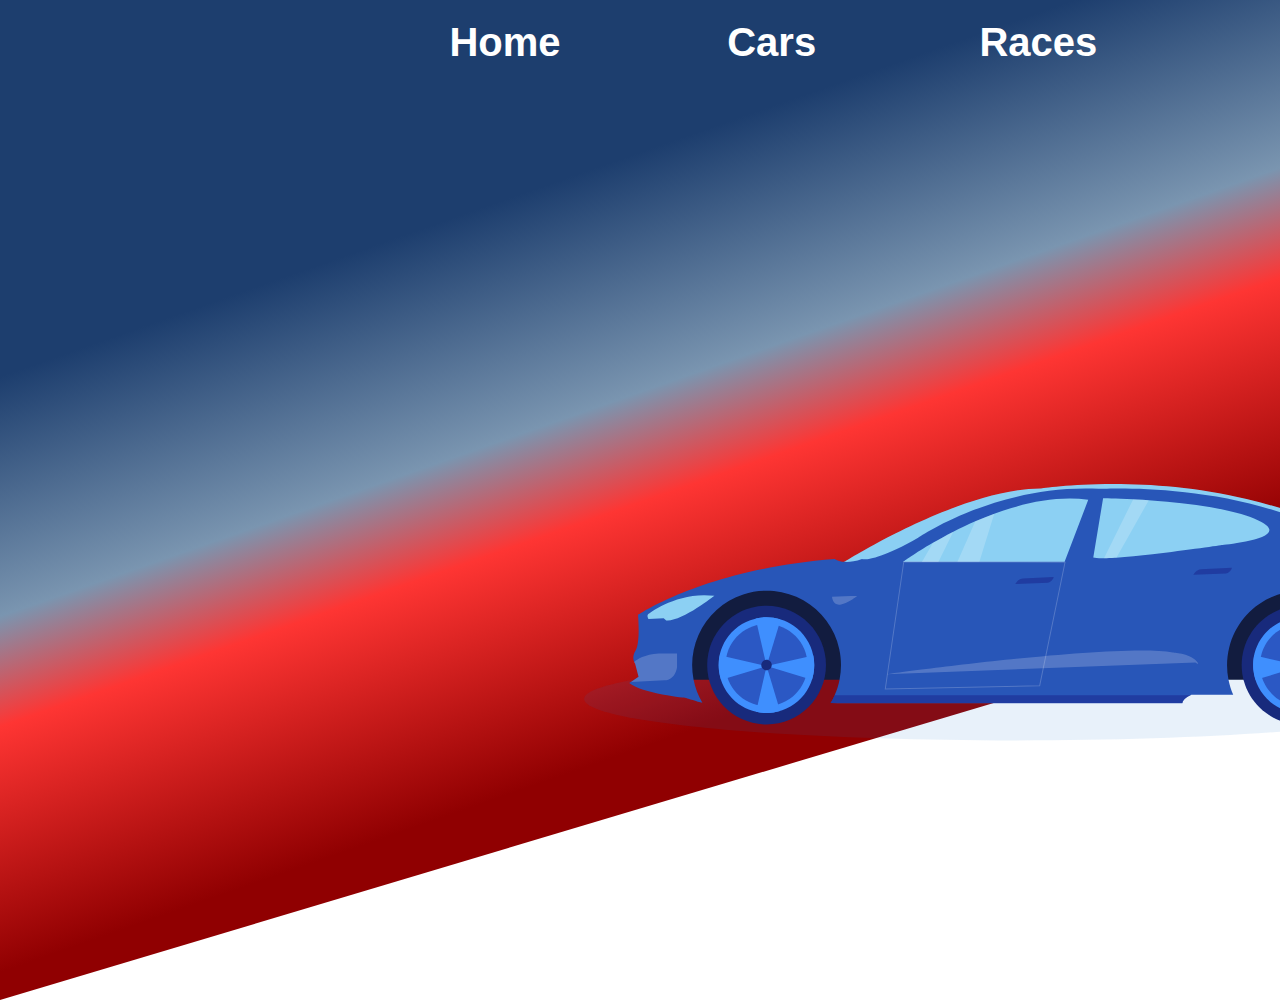
==== Week10/index.html @ 38e330b8 "week 10" ====
<!DOCTYPE html>
<html lang="en">
  <head>
    <meta charset="UTF-8" />
    <meta http-equiv="X-UA-Compatible" content="IE=edge" />
    <meta name="viewport" content="width=device-width, initial-scale=1.0" />
    <title>Vroom Vroom</title>
    <link rel="stylesheet" href="./styles.css" />
  </head>
  <body>
    <header>
      <nav>
        <ul>
          <li>Home</li>
          <li>Cars</li>
          <li>Races</li>
        </ul>
      </nav>
      <div>
        <h1>Vroom Vroom Automobiles</h1>
      </div>
      <svg
        class="car"
        viewBox="0 0 991 728"
        fill="none"
        xmlns="http://www.w3.org/2000/svg"
      >
        <g id="undraw_by_my_car_ttge 1">
            <path
              id="Vector_2"
              opacity="0.1"
              d="M488.21 625.79C724.406 625.79 915.88 607.398 915.88 584.71C915.88 562.022 724.406 543.63 488.21 543.63C252.014 543.63 60.54 562.022 60.54 584.71C60.54 607.398 252.014 625.79 488.21 625.79Z"
              fill="#1976D2"
            ></path>
            <path
              id="Vector_3"
              d="M315.03 450.95C315.03 450.95 432.28 376.04 513.34 376.04C513.34 376.04 610.93 360.84 717.08 386.53C823.23 412.22 862.44 445.53 891.87 435.75L768.23 439.37L315.03 450.95Z"
              fill="#8CD0F3"
            ></path>
            <path
              id="Vector_4"
              opacity="0.1"
              d="M315.03 450.95C315.03 450.95 432.28 376.04 513.34 376.04C513.34 376.04 610.93 360.84 717.08 386.53C823.23 412.22 862.44 445.53 891.87 435.75L768.23 439.37L315.03 450.95Z"
              fill="#8CD0F3"
            ></path>
            <path
              id="Vector_5"
              d="M867.68 565.6H152.6L172.26 486.83L293.86 454.5L867.68 469.58V565.6Z"
              fill="#121C3F"
            ></path>
            <path
              id="Vector_6"
              d="M905.32 516.38V541.52C905.32 541.52 884.09 556.92 882.16 568.98C882.16 568.98 851.76 576.7 843.08 576.7C842.29 576.7 841.43 576.7 840.53 576.79C841.886 573.151 842.946 569.409 843.7 565.6C845.829 554.911 845.561 543.882 842.915 533.309C840.269 522.736 835.31 512.881 828.397 504.455C821.484 496.029 812.788 489.241 802.935 484.58C793.083 479.92 782.319 477.502 771.42 477.502C760.521 477.502 749.757 479.92 739.905 484.58C730.052 489.241 721.356 496.029 714.443 504.455C707.53 512.881 702.571 522.736 699.925 533.309C697.279 543.882 697.011 554.911 699.14 565.6C700.163 570.753 701.736 575.782 703.83 580.6H662.61C662.61 580.6 662.23 580.73 661.61 581C659.4 582 654.19 584.64 653.44 588.79H311.83L304.83 588.73C306.318 586.233 307.654 583.648 308.83 580.99C311.025 576.066 312.655 570.91 313.69 565.62C315.723 555.517 315.617 545.101 313.378 535.042C311.139 524.983 306.817 515.504 300.691 507.218C294.565 498.931 286.77 492.02 277.809 486.931C268.849 481.841 258.921 478.685 248.666 477.667C238.411 476.649 228.057 477.792 218.271 481.02C208.484 484.249 199.483 489.493 191.847 496.413C184.211 503.333 178.11 511.777 173.937 521.2C169.765 530.622 167.613 540.815 167.62 551.12C167.62 555.978 168.095 560.825 169.04 565.59C170.652 573.659 173.606 581.399 177.78 588.49C172.9 587.3 162.25 583.92 162.25 583.92C162.25 583.92 116.9 579.1 105.32 568.92L107.07 567.71L114.49 562.64L111.11 549.64C110.702 549.092 110.366 548.494 110.11 547.86C109.21 545.69 108.42 541.66 111.6 536.6C116.42 528.88 114.01 501.38 114.01 501.38C114.01 501.38 179.63 456.03 308.94 445.89C308.94 445.89 312.03 448.29 318.41 448.79C322.73 449.14 328.56 448.61 335.97 445.89C335.97 445.89 346.58 450.71 391.97 424.66C391.97 424.66 469.18 371.58 570.51 376.42C570.51 376.42 674.73 370.14 763.51 404.42C801.77 419.18 830.88 427.05 851.63 431.21C870.79 435.06 882.82 435.77 888.33 435.83H888.45C890.25 435.83 891.32 435.83 891.7 435.83H891.86C891.86 435.83 891.86 447.32 892.47 460.89V460.96C892.69 465.68 892.99 470.65 893.41 475.48V475.78C894.57 489.23 896.57 501.45 900.04 503.87L905.32 516.38Z"
              fill="#2856B8"
            ></path>
            <path
              id="Vector_7"
              opacity="0.2"
              d="M152.66 539.52V552.91C152.66 552.91 151.66 565.7 140.11 566.18L107.11 567.81L114.52 562.74L111.14 549.74C110.73 549.197 110.394 548.601 110.14 547.97C113.14 545.21 120.21 540.55 134.59 539.55L152.66 539.52Z"
              fill="white"
            ></path>
            <path
              id="Vector_8"
              opacity="0.2"
              d="M306.22 483.4L331.55 482.4C331.55 482.4 321.3 490.48 314.06 491.21C306.82 491.94 306.22 483.4 306.22 483.4Z"
              fill="white"
            ></path>
            <path
              id="Vector_9"
              opacity="0.2"
              d="M359.54 560.24C359.54 560.24 588.61 528.39 643.98 538.52C643.98 538.52 660.26 539.61 666.42 546.12C672.58 552.63 666.42 548.41 666.42 548.41L359.54 560.24Z"
              fill="white"
            ></path>
            <path
              id="Vector_10"
              opacity="0.5"
              d="M487.77 470.85C487.77 470.85 490.67 465.42 495.37 465.3L525.89 463.73C525.89 463.73 525.41 467.95 519.98 469.52L487.77 470.85Z"
              fill="#18218A"
            ></path>
            <path
              id="Vector_11"
              opacity="0.5"
              d="M664.37 461.68C664.37 461.68 667.27 456.25 671.97 456.13L702.49 454.52C702.49 454.52 702.01 458.74 696.58 460.31L664.37 461.68Z"
              fill="#18218A"
            ></path>
            <path
              id="Vector_12"
              d="M560.16 387.28L536.74 448.7L452.3 448.79H430.56H411.65H395.3H376.78C376.78 448.79 388.06 440.51 406.23 429.96C412.23 426.46 419.04 422.72 426.43 418.96C433.23 415.48 440.55 411.96 448.24 408.62C454.24 405.98 460.56 403.44 467.02 401.07C496.31 390.36 529.23 383.17 560.16 387.28Z"
              fill="#8CD0F3"
            ></path>
            <path
              id="Vector_13"
              d="M692.84 432.13C692.84 432.13 657.56 437.36 623.89 441.23C611.02 442.71 598.39 443.99 588.05 444.7L586.61 444.8C582.61 445.06 578.9 445.23 575.75 445.29C570.75 445.38 567.01 445.16 565.14 444.56L574.87 385.81C574.87 385.81 586.87 385.94 604.62 386.81L608.5 387.02C612.19 387.23 616.08 387.47 620.14 387.75C625.94 388.15 632.05 388.63 638.35 389.21C668.77 392 703.23 397.01 725.05 406.03C771.48 425.25 692.84 432.13 692.84 432.13Z"
              fill="#8CD0F3"
            ></path>
            <g id="lights">
              <path
                id="Vector_14"
                d="M124.44 500.28C124.44 500.28 153.51 477.6 189.7 482.43C189.7 482.43 156.77 508.49 141.93 506.8L139.4 504.63L124.4 505.47C124.4 505.47 122.16 501.97 124.44 500.28Z"
                fill="#8CD0F3"
              ></path>
              <path
                id="Vector_15"
                d="M855.44 461.68V477.36C855.44 477.36 830.11 477.72 835.54 472.66C839.054 469.3 842.245 465.617 845.07 461.66L855.44 461.68Z"
                fill="#8CD0F3"
              ></path>
              <path
                id="Vector_16"
                d="M893.39 475.76L872.82 477.37V458.52C872.82 458.52 882.35 445.13 891.88 459.97L892.43 460.84L893.39 475.76Z"
                fill="#8CD0F3"
              ></path>
            </g>
            <g id="wheel">
              <path
                id="Vector_17"
                d="M241.39 609.99C273.903 609.99 300.26 583.633 300.26 551.12C300.26 518.607 273.903 492.25 241.39 492.25C208.877 492.25 182.52 518.607 182.52 551.12C182.52 583.633 208.877 609.99 241.39 609.99Z"
                fill="#182A7C"
              ></path>
              <path
                id="Vector_18"
                d="M288.61 551.07C288.631 563.218 283.986 574.91 275.634 583.73C267.281 592.551 255.86 597.827 243.729 598.467C231.599 599.108 219.685 595.065 210.45 587.174C201.215 579.282 195.364 568.144 194.105 556.062C192.846 543.98 196.277 531.876 203.687 522.25C211.098 512.625 221.922 506.213 233.924 504.34C245.927 502.467 258.19 505.275 268.181 512.185C278.172 519.095 285.127 529.579 287.61 541.47C288.269 544.628 288.604 547.844 288.61 551.07Z"
                fill="#3F8FFE"
              ></path>
              <path
                id="Vector_19"
                opacity="0.5"
                d="M241.32 591.75C263.737 591.75 281.91 573.532 281.91 551.06C281.91 528.588 263.737 510.37 241.32 510.37C218.903 510.37 200.73 528.588 200.73 551.06C200.73 573.532 218.903 591.75 241.32 591.75Z"
                fill="#18218A"
              ></path>
              <path
                id="Vector_20"
                d="M254.9 505.64V507.36L241.39 552.09L230.55 504.9C238.593 503.025 246.986 503.28 254.9 505.64V505.64Z"
                fill="#3F8FFE"
              ></path>
              <path
                id="Vector_21"
                d="M254.8 596.52C247.062 598.812 238.867 599.094 230.99 597.34L241.38 552.09L254.8 596.52Z"
                fill="#3F8FFE"
              ></path>
              <path
                id="Vector_22"
                d="M288.61 551.07C288.617 556.005 287.854 560.91 286.35 565.61H286.16L241.43 552.1L287.69 541.48C288.319 544.638 288.628 547.85 288.61 551.07Z"
                fill="#3F8FFE"
              ></path>
              <path
                id="Vector_23"
                d="M241.39 552.09L196.66 565.6H196.31C193.819 557.79 193.375 549.471 195.02 541.44L241.39 552.09Z"
                fill="#3F8FFE"
              ></path>
              <path
                id="Vector_24"
                d="M241.32 556.25C244.186 556.25 246.51 553.926 246.51 551.06C246.51 548.194 244.186 545.87 241.32 545.87C238.454 545.87 236.13 548.194 236.13 551.06C236.13 553.926 238.454 556.25 241.32 556.25Z"
                fill="#182A7C"
              ></path>
            </g>
            <g id="wheel_2">
              <path
                id="Vector_25"
                d="M771.06 609.99C803.573 609.99 829.93 583.633 829.93 551.12C829.93 518.607 803.573 492.25 771.06 492.25C738.547 492.25 712.19 518.607 712.19 551.12C712.19 583.633 738.547 609.99 771.06 609.99Z"
                fill="#182A7C"
              ></path>
              <path
                id="Vector_26"
                d="M818.29 551.07C818.311 563.218 813.666 574.91 805.314 583.73C796.961 592.551 785.54 597.827 773.409 598.467C761.279 599.108 749.365 595.065 740.13 587.174C730.895 579.282 725.044 568.144 723.785 556.062C722.526 543.98 725.957 531.876 733.367 522.25C740.778 512.625 751.602 506.213 763.604 504.34C775.607 502.467 787.87 505.275 797.861 512.185C807.852 519.095 814.807 529.579 817.29 541.47C817.949 544.628 818.284 547.844 818.29 551.07Z"
                fill="#3F8FFE"
              ></path>
              <path
                id="Vector_27"
                opacity="0.5"
                d="M771 591.75C793.417 591.75 811.59 573.532 811.59 551.06C811.59 528.588 793.417 510.37 771 510.37C748.583 510.37 730.41 528.588 730.41 551.06C730.41 573.532 748.583 591.75 771 591.75Z"
                fill="#18218A"
              ></path>
              <path
                id="Vector_28"
                d="M784.57 505.64V507.36L771.06 552.09L760.22 504.9C768.263 503.025 776.656 503.28 784.57 505.64V505.64Z"
                fill="#3F8FFE"
              ></path>
              <path
                id="Vector_29"
                d="M784.48 596.52C776.742 598.812 768.547 599.094 760.67 597.34L771.06 552.09L784.48 596.52Z"
                fill="#3F8FFE"
              ></path>
              <path
                id="Vector_30"
                d="M818.29 551.07C818.297 556.005 817.534 560.91 816.03 565.61H815.8L771.06 552.09L817.32 541.47C817.967 544.629 818.292 547.845 818.29 551.07V551.07Z"
                fill="#3F8FFE"
              ></path>
              <path
                id="Vector_31"
                d="M771.06 552.09L726.33 565.6H725.98C723.489 557.79 723.045 549.471 724.69 541.44L771.06 552.09Z"
                fill="#3F8FFE"
              ></path>
              <path
                id="Vector_32"
                d="M771 556.25C773.866 556.25 776.19 553.926 776.19 551.06C776.19 548.194 773.866 545.87 771 545.87C768.134 545.87 765.81 548.194 765.81 551.06C765.81 553.926 768.134 556.25 771 556.25Z"
                fill="#182A7C"
              ></path>
            </g>
            <path
              id="Vector_33"
              opacity="0.2"
              d="M426.44 419.02L411.65 448.83H395.3L406.23 430.02C412.26 426.52 419.05 422.79 426.44 419.02Z"
              fill="white"
            ></path>
            <path
              id="Vector_34"
              opacity="0.2"
              d="M467.02 401.13L452.29 448.8H430.55L448.25 408.66C454.29 406.04 460.57 403.52 467.02 401.13Z"
              fill="white"
            ></path>
            <path
              id="Vector_35"
              opacity="0.2"
              d="M620.16 387.8L588.07 444.71L586.63 444.81C582.63 445.07 578.92 445.24 575.77 445.3L604.64 386.87L608.52 387.08C612.16 387.28 616.08 387.52 620.16 387.8Z"
              fill="white"
            ></path>
            <path
              id="Vector_36"
              opacity="0.2"
              d="M377.34 448.63L359.02 574.82L512.03 571.47L537.15 449.18L377.34 448.63Z"
              stroke="white"
              stroke-miterlimit="10"
            ></path>
            <path
              id="Vector_37"
              opacity="0.5"
              d="M661.62 580.96C659.41 581.96 654.2 584.6 653.45 588.75H311.83L304.83 588.69C306.318 586.193 307.654 583.608 308.83 580.95L661.62 580.96Z"
              fill="#18218A"
            ></path>
          </g>
        </g>
        <defs>
          <linearGradient
            id="paint0_linear"
            x1="971.5"
            y1="140.5"
            x2="74.5"
            y2="547"
            gradientUnits="userSpaceOnUse"
          >
            <stop stop-color="#77FBCB"></stop>
            <stop offset="1" stop-color="#1976D2" stop-opacity="0"></stop>
            <stop offset="1" stop-color="#1976D2" stop-opacity="0"></stop>
            <stop offset="1" stop-color="#1976D2"></stop>
          </linearGradient>
          <clipPath id="clip0">
            <rect width="990.32" height="727.03" fill="white"></rect>
          </clipPath>
        </defs>
      </svg>
    </header>
  </body>
</html>
---- Week10/styles.css ----
* {
  padding: 0;
  margin: 0;
  box-sizing: border-box;
  font-family: "Trebuchet MS", "Lucida Sans Unicode", "Lucida Grande",
    "Lucida Sans", Arial, sans-serif;
}
header {
  height: 1000px;
  width: 100%;
  background-image: url(./bgTop.svg);
  background-repeat: no-repeat;
  background-size: cover;
  display: grid;
  grid-template-columns: 1fr 1fr;
  grid-template-rows: 275px;
  gap: 40px;
  padding: 20px;
}
nav {
  grid-column: 1 / span 2;
  height: 275px;
}
nav ul {
  display: grid;
  list-style: none;
  width: 800px;
  position: relative;
  margin: 0 auto;
  color: white;
  font-size: 40px;
  font-weight: bold;
  text-align: center;
  grid-template-columns: repeat(3, 1fr);
}
h1 {
  position: relative;
  backdrop-filter: brightness(60%);
  transform: rotateZ(-19deg) translateX(-1000px);
  color: white;
  text-align: center;
  font-size: 60px;
  margin: 50px;
  border-radius: 30px;
  animation: titleMove 5s infinite;
}
@keyframes titleMove {
  15% {
    transform: rotateZ(-19deg) translateX(0px);
  }
  80% {
    transform: rotateZ(-19deg) translateX(0px);
  }
  to {
    transform: rotateZ(-19deg) translateX(3500px);
  }
}
svg {
  position: relative;
  top: -35%;
  width: 1000px;
}
#wheel,
#wheel_2 {
  animation: wheel 0.5s linear infinite;
  /*probably tell them this*/
  transform-origin: center;
  /*instead of center of svg center of wheel*/
  transform-box: fill-box;
}
@keyframes wheel {
  to {
    transform: rotate(-360deg);
  }
}
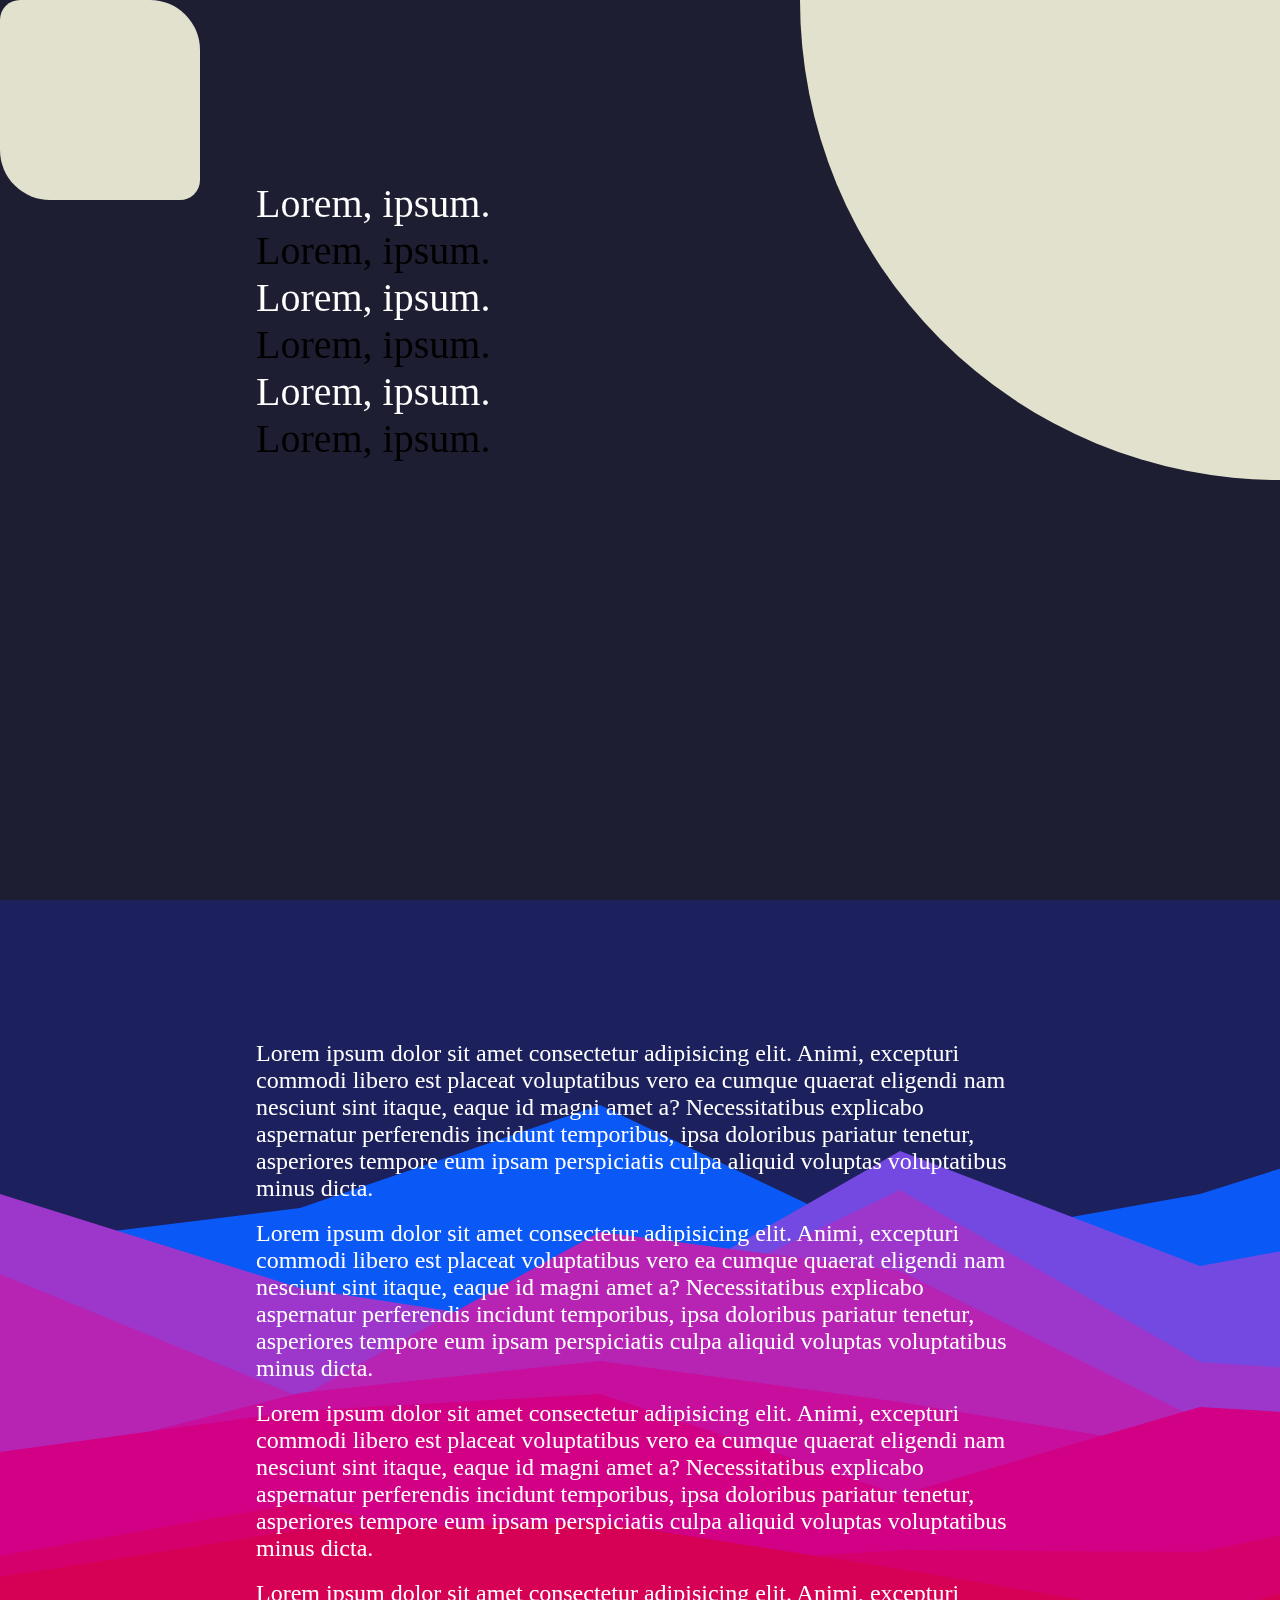
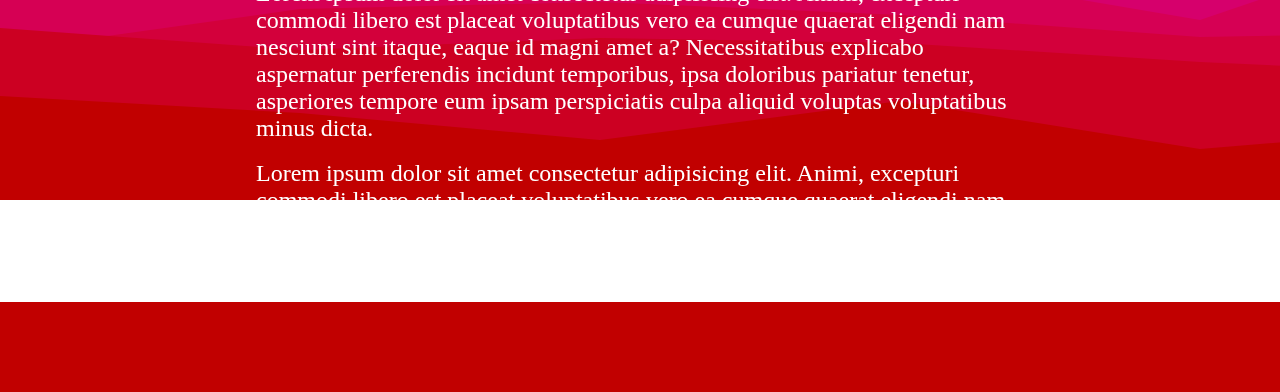
==== commit 53e7d260: "week 4 changes" ====
--- a/Week10/index.html
+++ b/Week10/index.html
@@ -4,250 +4,76 @@
     <meta charset="UTF-8" />
     <meta http-equiv="X-UA-Compatible" content="IE=edge" />
     <meta name="viewport" content="width=device-width, initial-scale=1.0" />
-    <title>Vroom Vroom</title>
+    <title>Document</title>
     <link rel="stylesheet" href="./styles.css" />
   </head>
   <body>
     <header>
-      <nav>
-        <ul>
-          <li>Home</li>
-          <li>Cars</li>
-          <li>Races</li>
-        </ul>
-      </nav>
-      <div>
-        <h1>Vroom Vroom Automobiles</h1>
+      <ul>
+        <li>Lorem, ipsum.</li>
+        <li>Lorem, ipsum.</li>
+        <li>Lorem, ipsum.</li>
+        <li>Lorem, ipsum.</li>
+        <li>Lorem, ipsum.</li>
+        <li>Lorem, ipsum.</li>
+      </ul>
+      <div class="topPattern"></div>
+      <div class="wildSquare"></div>
+    </header>
+
+    <div class="parallax-container">
+      <div class="background">
+        <img class="background__image" src="layered-peaks-haikei (1).svg" />
       </div>
-      <svg
-        class="car"
-        viewBox="0 0 991 728"
-        fill="none"
-        xmlns="http://www.w3.org/2000/svg"
-      >
-        <g id="undraw_by_my_car_ttge 1">
-            <path
-              id="Vector_2"
-              opacity="0.1"
-              d="M488.21 625.79C724.406 625.79 915.88 607.398 915.88 584.71C915.88 562.022 724.406 543.63 488.21 543.63C252.014 543.63 60.54 562.022 60.54 584.71C60.54 607.398 252.014 625.79 488.21 625.79Z"
-              fill="#1976D2"
-            ></path>
-            <path
-              id="Vector_3"
-              d="M315.03 450.95C315.03 450.95 432.28 376.04 513.34 376.04C513.34 376.04 610.93 360.84 717.08 386.53C823.23 412.22 862.44 445.53 891.87 435.75L768.23 439.37L315.03 450.95Z"
-              fill="#8CD0F3"
-            ></path>
-            <path
-              id="Vector_4"
-              opacity="0.1"
-              d="M315.03 450.95C315.03 450.95 432.28 376.04 513.34 376.04C513.34 376.04 610.93 360.84 717.08 386.53C823.23 412.22 862.44 445.53 891.87 435.75L768.23 439.37L315.03 450.95Z"
-              fill="#8CD0F3"
-            ></path>
-            <path
-              id="Vector_5"
-              d="M867.68 565.6H152.6L172.26 486.83L293.86 454.5L867.68 469.58V565.6Z"
-              fill="#121C3F"
-            ></path>
-            <path
-              id="Vector_6"
-              d="M905.32 516.38V541.52C905.32 541.52 884.09 556.92 882.16 568.98C882.16 568.98 851.76 576.7 843.08 576.7C842.29 576.7 841.43 576.7 840.53 576.79C841.886 573.151 842.946 569.409 843.7 565.6C845.829 554.911 845.561 543.882 842.915 533.309C840.269 522.736 835.31 512.881 828.397 504.455C821.484 496.029 812.788 489.241 802.935 484.58C793.083 479.92 782.319 477.502 771.42 477.502C760.521 477.502 749.757 479.92 739.905 484.58C730.052 489.241 721.356 496.029 714.443 504.455C707.53 512.881 702.571 522.736 699.925 533.309C697.279 543.882 697.011 554.911 699.14 565.6C700.163 570.753 701.736 575.782 703.83 580.6H662.61C662.61 580.6 662.23 580.73 661.61 581C659.4 582 654.19 584.64 653.44 588.79H311.83L304.83 588.73C306.318 586.233 307.654 583.648 308.83 580.99C311.025 576.066 312.655 570.91 313.69 565.62C315.723 555.517 315.617 545.101 313.378 535.042C311.139 524.983 306.817 515.504 300.691 507.218C294.565 498.931 286.77 492.02 277.809 486.931C268.849 481.841 258.921 478.685 248.666 477.667C238.411 476.649 228.057 477.792 218.271 481.02C208.484 484.249 199.483 489.493 191.847 496.413C184.211 503.333 178.11 511.777 173.937 521.2C169.765 530.622 167.613 540.815 167.62 551.12C167.62 555.978 168.095 560.825 169.04 565.59C170.652 573.659 173.606 581.399 177.78 588.49C172.9 587.3 162.25 583.92 162.25 583.92C162.25 583.92 116.9 579.1 105.32 568.92L107.07 567.71L114.49 562.64L111.11 549.64C110.702 549.092 110.366 548.494 110.11 547.86C109.21 545.69 108.42 541.66 111.6 536.6C116.42 528.88 114.01 501.38 114.01 501.38C114.01 501.38 179.63 456.03 308.94 445.89C308.94 445.89 312.03 448.29 318.41 448.79C322.73 449.14 328.56 448.61 335.97 445.89C335.97 445.89 346.58 450.71 391.97 424.66C391.97 424.66 469.18 371.58 570.51 376.42C570.51 376.42 674.73 370.14 763.51 404.42C801.77 419.18 830.88 427.05 851.63 431.21C870.79 435.06 882.82 435.77 888.33 435.83H888.45C890.25 435.83 891.32 435.83 891.7 435.83H891.86C891.86 435.83 891.86 447.32 892.47 460.89V460.96C892.69 465.68 892.99 470.65 893.41 475.48V475.78C894.57 489.23 896.57 501.45 900.04 503.87L905.32 516.38Z"
-              fill="#2856B8"
-            ></path>
-            <path
-              id="Vector_7"
-              opacity="0.2"
-              d="M152.66 539.52V552.91C152.66 552.91 151.66 565.7 140.11 566.18L107.11 567.81L114.52 562.74L111.14 549.74C110.73 549.197 110.394 548.601 110.14 547.97C113.14 545.21 120.21 540.55 134.59 539.55L152.66 539.52Z"
-              fill="white"
-            ></path>
-            <path
-              id="Vector_8"
-              opacity="0.2"
-              d="M306.22 483.4L331.55 482.4C331.55 482.4 321.3 490.48 314.06 491.21C306.82 491.94 306.22 483.4 306.22 483.4Z"
-              fill="white"
-            ></path>
-            <path
-              id="Vector_9"
-              opacity="0.2"
-              d="M359.54 560.24C359.54 560.24 588.61 528.39 643.98 538.52C643.98 538.52 660.26 539.61 666.42 546.12C672.58 552.63 666.42 548.41 666.42 548.41L359.54 560.24Z"
-              fill="white"
-            ></path>
-            <path
-              id="Vector_10"
-              opacity="0.5"
-              d="M487.77 470.85C487.77 470.85 490.67 465.42 495.37 465.3L525.89 463.73C525.89 463.73 525.41 467.95 519.98 469.52L487.77 470.85Z"
-              fill="#18218A"
-            ></path>
-            <path
-              id="Vector_11"
-              opacity="0.5"
-              d="M664.37 461.68C664.37 461.68 667.27 456.25 671.97 456.13L702.49 454.52C702.49 454.52 702.01 458.74 696.58 460.31L664.37 461.68Z"
-              fill="#18218A"
-            ></path>
-            <path
-              id="Vector_12"
-              d="M560.16 387.28L536.74 448.7L452.3 448.79H430.56H411.65H395.3H376.78C376.78 448.79 388.06 440.51 406.23 429.96C412.23 426.46 419.04 422.72 426.43 418.96C433.23 415.48 440.55 411.96 448.24 408.62C454.24 405.98 460.56 403.44 467.02 401.07C496.31 390.36 529.23 383.17 560.16 387.28Z"
-              fill="#8CD0F3"
-            ></path>
-            <path
-              id="Vector_13"
-              d="M692.84 432.13C692.84 432.13 657.56 437.36 623.89 441.23C611.02 442.71 598.39 443.99 588.05 444.7L586.61 444.8C582.61 445.06 578.9 445.23 575.75 445.29C570.75 445.38 567.01 445.16 565.14 444.56L574.87 385.81C574.87 385.81 586.87 385.94 604.62 386.81L608.5 387.02C612.19 387.23 616.08 387.47 620.14 387.75C625.94 388.15 632.05 388.63 638.35 389.21C668.77 392 703.23 397.01 725.05 406.03C771.48 425.25 692.84 432.13 692.84 432.13Z"
-              fill="#8CD0F3"
-            ></path>
-            <g id="lights">
-              <path
-                id="Vector_14"
-                d="M124.44 500.28C124.44 500.28 153.51 477.6 189.7 482.43C189.7 482.43 156.77 508.49 141.93 506.8L139.4 504.63L124.4 505.47C124.4 505.47 122.16 501.97 124.44 500.28Z"
-                fill="#8CD0F3"
-              ></path>
-              <path
-                id="Vector_15"
-                d="M855.44 461.68V477.36C855.44 477.36 830.11 477.72 835.54 472.66C839.054 469.3 842.245 465.617 845.07 461.66L855.44 461.68Z"
-                fill="#8CD0F3"
-              ></path>
-              <path
-                id="Vector_16"
-                d="M893.39 475.76L872.82 477.37V458.52C872.82 458.52 882.35 445.13 891.88 459.97L892.43 460.84L893.39 475.76Z"
-                fill="#8CD0F3"
-              ></path>
-            </g>
-            <g id="wheel">
-              <path
-                id="Vector_17"
-                d="M241.39 609.99C273.903 609.99 300.26 583.633 300.26 551.12C300.26 518.607 273.903 492.25 241.39 492.25C208.877 492.25 182.52 518.607 182.52 551.12C182.52 583.633 208.877 609.99 241.39 609.99Z"
-                fill="#182A7C"
-              ></path>
-              <path
-                id="Vector_18"
-                d="M288.61 551.07C288.631 563.218 283.986 574.91 275.634 583.73C267.281 592.551 255.86 597.827 243.729 598.467C231.599 599.108 219.685 595.065 210.45 587.174C201.215 579.282 195.364 568.144 194.105 556.062C192.846 543.98 196.277 531.876 203.687 522.25C211.098 512.625 221.922 506.213 233.924 504.34C245.927 502.467 258.19 505.275 268.181 512.185C278.172 519.095 285.127 529.579 287.61 541.47C288.269 544.628 288.604 547.844 288.61 551.07Z"
-                fill="#3F8FFE"
-              ></path>
-              <path
-                id="Vector_19"
-                opacity="0.5"
-                d="M241.32 591.75C263.737 591.75 281.91 573.532 281.91 551.06C281.91 528.588 263.737 510.37 241.32 510.37C218.903 510.37 200.73 528.588 200.73 551.06C200.73 573.532 218.903 591.75 241.32 591.75Z"
-                fill="#18218A"
-              ></path>
-              <path
-                id="Vector_20"
-                d="M254.9 505.64V507.36L241.39 552.09L230.55 504.9C238.593 503.025 246.986 503.28 254.9 505.64V505.64Z"
-                fill="#3F8FFE"
-              ></path>
-              <path
-                id="Vector_21"
-                d="M254.8 596.52C247.062 598.812 238.867 599.094 230.99 597.34L241.38 552.09L254.8 596.52Z"
-                fill="#3F8FFE"
-              ></path>
-              <path
-                id="Vector_22"
-                d="M288.61 551.07C288.617 556.005 287.854 560.91 286.35 565.61H286.16L241.43 552.1L287.69 541.48C288.319 544.638 288.628 547.85 288.61 551.07Z"
-                fill="#3F8FFE"
-              ></path>
-              <path
-                id="Vector_23"
-                d="M241.39 552.09L196.66 565.6H196.31C193.819 557.79 193.375 549.471 195.02 541.44L241.39 552.09Z"
-                fill="#3F8FFE"
-              ></path>
-              <path
-                id="Vector_24"
-                d="M241.32 556.25C244.186 556.25 246.51 553.926 246.51 551.06C246.51 548.194 244.186 545.87 241.32 545.87C238.454 545.87 236.13 548.194 236.13 551.06C236.13 553.926 238.454 556.25 241.32 556.25Z"
-                fill="#182A7C"
-              ></path>
-            </g>
-            <g id="wheel_2">
-              <path
-                id="Vector_25"
-                d="M771.06 609.99C803.573 609.99 829.93 583.633 829.93 551.12C829.93 518.607 803.573 492.25 771.06 492.25C738.547 492.25 712.19 518.607 712.19 551.12C712.19 583.633 738.547 609.99 771.06 609.99Z"
-                fill="#182A7C"
-              ></path>
-              <path
-                id="Vector_26"
-                d="M818.29 551.07C818.311 563.218 813.666 574.91 805.314 583.73C796.961 592.551 785.54 597.827 773.409 598.467C761.279 599.108 749.365 595.065 740.13 587.174C730.895 579.282 725.044 568.144 723.785 556.062C722.526 543.98 725.957 531.876 733.367 522.25C740.778 512.625 751.602 506.213 763.604 504.34C775.607 502.467 787.87 505.275 797.861 512.185C807.852 519.095 814.807 529.579 817.29 541.47C817.949 544.628 818.284 547.844 818.29 551.07Z"
-                fill="#3F8FFE"
-              ></path>
-              <path
-                id="Vector_27"
-                opacity="0.5"
-                d="M771 591.75C793.417 591.75 811.59 573.532 811.59 551.06C811.59 528.588 793.417 510.37 771 510.37C748.583 510.37 730.41 528.588 730.41 551.06C730.41 573.532 748.583 591.75 771 591.75Z"
-                fill="#18218A"
-              ></path>
-              <path
-                id="Vector_28"
-                d="M784.57 505.64V507.36L771.06 552.09L760.22 504.9C768.263 503.025 776.656 503.28 784.57 505.64V505.64Z"
-                fill="#3F8FFE"
-              ></path>
-              <path
-                id="Vector_29"
-                d="M784.48 596.52C776.742 598.812 768.547 599.094 760.67 597.34L771.06 552.09L784.48 596.52Z"
-                fill="#3F8FFE"
-              ></path>
-              <path
-                id="Vector_30"
-                d="M818.29 551.07C818.297 556.005 817.534 560.91 816.03 565.61H815.8L771.06 552.09L817.32 541.47C817.967 544.629 818.292 547.845 818.29 551.07V551.07Z"
-                fill="#3F8FFE"
-              ></path>
-              <path
-                id="Vector_31"
-                d="M771.06 552.09L726.33 565.6H725.98C723.489 557.79 723.045 549.471 724.69 541.44L771.06 552.09Z"
-                fill="#3F8FFE"
-              ></path>
-              <path
-                id="Vector_32"
-                d="M771 556.25C773.866 556.25 776.19 553.926 776.19 551.06C776.19 548.194 773.866 545.87 771 545.87C768.134 545.87 765.81 548.194 765.81 551.06C765.81 553.926 768.134 556.25 771 556.25Z"
-                fill="#182A7C"
-              ></path>
-            </g>
-            <path
-              id="Vector_33"
-              opacity="0.2"
-              d="M426.44 419.02L411.65 448.83H395.3L406.23 430.02C412.26 426.52 419.05 422.79 426.44 419.02Z"
-              fill="white"
-            ></path>
-            <path
-              id="Vector_34"
-              opacity="0.2"
-              d="M467.02 401.13L452.29 448.8H430.55L448.25 408.66C454.29 406.04 460.57 403.52 467.02 401.13Z"
-              fill="white"
-            ></path>
-            <path
-              id="Vector_35"
-              opacity="0.2"
-              d="M620.16 387.8L588.07 444.71L586.63 444.81C582.63 445.07 578.92 445.24 575.77 445.3L604.64 386.87L608.52 387.08C612.16 387.28 616.08 387.52 620.16 387.8Z"
-              fill="white"
-            ></path>
-            <path
-              id="Vector_36"
-              opacity="0.2"
-              d="M377.34 448.63L359.02 574.82L512.03 571.47L537.15 449.18L377.34 448.63Z"
-              stroke="white"
-              stroke-miterlimit="10"
-            ></path>
-            <path
-              id="Vector_37"
-              opacity="0.5"
-              d="M661.62 580.96C659.41 581.96 654.2 584.6 653.45 588.75H311.83L304.83 588.69C306.318 586.193 307.654 583.608 308.83 580.95L661.62 580.96Z"
-              fill="#18218A"
-            ></path>
-          </g>
-        </g>
-        <defs>
-          <linearGradient
-            id="paint0_linear"
-            x1="971.5"
-            y1="140.5"
-            x2="74.5"
-            y2="547"
-            gradientUnits="userSpaceOnUse"
-          >
-            <stop stop-color="#77FBCB"></stop>
-            <stop offset="1" stop-color="#1976D2" stop-opacity="0"></stop>
-            <stop offset="1" stop-color="#1976D2" stop-opacity="0"></stop>
-            <stop offset="1" stop-color="#1976D2"></stop>
-          </linearGradient>
-          <clipPath id="clip0">
-            <rect width="990.32" height="727.03" fill="white"></rect>
-          </clipPath>
-        </defs>
-      </svg>
-    </header>
+      <div class="foreground">
+        <div class="foreground__content">
+          <p>
+            Lorem ipsum dolor sit amet consectetur adipisicing elit. Animi,
+            excepturi commodi libero est placeat voluptatibus vero ea cumque
+            quaerat eligendi nam nesciunt sint itaque, eaque id magni amet a?
+            Necessitatibus explicabo aspernatur perferendis incidunt temporibus,
+            ipsa doloribus pariatur tenetur, asperiores tempore eum ipsam
+            perspiciatis culpa aliquid voluptas voluptatibus minus dicta.
+          </p>
+          <br />
+          <p>
+            Lorem ipsum dolor sit amet consectetur adipisicing elit. Animi,
+            excepturi commodi libero est placeat voluptatibus vero ea cumque
+            quaerat eligendi nam nesciunt sint itaque, eaque id magni amet a?
+            Necessitatibus explicabo aspernatur perferendis incidunt temporibus,
+            ipsa doloribus pariatur tenetur, asperiores tempore eum ipsam
+            perspiciatis culpa aliquid voluptas voluptatibus minus dicta.
+          </p>
+          <br />
+          <p>
+            Lorem ipsum dolor sit amet consectetur adipisicing elit. Animi,
+            excepturi commodi libero est placeat voluptatibus vero ea cumque
+            quaerat eligendi nam nesciunt sint itaque, eaque id magni amet a?
+            Necessitatibus explicabo aspernatur perferendis incidunt temporibus,
+            ipsa doloribus pariatur tenetur, asperiores tempore eum ipsam
+            perspiciatis culpa aliquid voluptas voluptatibus minus dicta.
+          </p>
+          <br />
+          <p>
+            Lorem ipsum dolor sit amet consectetur adipisicing elit. Animi,
+            excepturi commodi libero est placeat voluptatibus vero ea cumque
+            quaerat eligendi nam nesciunt sint itaque, eaque id magni amet a?
+            Necessitatibus explicabo aspernatur perferendis incidunt temporibus,
+            ipsa doloribus pariatur tenetur, asperiores tempore eum ipsam
+            perspiciatis culpa aliquid voluptas voluptatibus minus dicta.
+          </p>
+          <br />
+          <p>
+            Lorem ipsum dolor sit amet consectetur adipisicing elit. Animi,
+            excepturi commodi libero est placeat voluptatibus vero ea cumque
+            quaerat eligendi nam nesciunt sint itaque, eaque id magni amet a?
+            Necessitatibus explicabo aspernatur perferendis incidunt temporibus,
+            ipsa doloribus pariatur tenetur, asperiores tempore eum ipsam
+            perspiciatis culpa aliquid voluptas voluptatibus minus dicta.
+          </p>
+        </div>
+      </div>
+    </div>
+    <div class="spacer"></div>
   </body>
 </html>
--- a/Week10/styles.css
+++ b/Week10/styles.css
@@ -1,75 +1,138 @@
 * {
+  margin: 0;
   padding: 0;
-  margin: 0;
   box-sizing: border-box;
-  font-family: "Trebuchet MS", "Lucida Sans Unicode", "Lucida Grande",
-    "Lucida Sans", Arial, sans-serif;
+}
+html {
+  --bg: rgb(30, 30, 50);
+  animation: bgRotate 10s linear infinite;
+}
+/*could make bg a gradient and change the degree*/
+@keyframes bgRotate {
+  0% {
+    --bg: rgb(30, 60, 50);
+  }
+  15% {
+    --bg: rgb(30, 80, 75);
+  }
+  30% {
+    --bg: rgb(30, 60, 100);
+  }
+  50% {
+    --bg: rgb(30, 80, 125);
+  }
+  70% {
+    --bg: rgb(30, 60, 100);
+  }
+  85% {
+    --bg: rgb(30, 80, 75);
+  }
+  100% {
+    --bg: rgb(30, 60, 50);
+  }
 }
 header {
-  height: 1000px;
+  position: relative;
+  background-color: var(--bg);
   width: 100%;
-  background-image: url(./bgTop.svg);
-  background-repeat: no-repeat;
-  background-size: cover;
-  display: grid;
-  grid-template-columns: 1fr 1fr;
-  grid-template-rows: 275px;
-  gap: 40px;
-  padding: 20px;
+  height: 100vh;
+  overflow-x: hidden;
+  overflow-y: hidden;
+  perspective: 8px;
+  perspective-origin: 0%;
+  display: flex;
 }
-nav {
-  grid-column: 1 / span 2;
-  height: 275px;
+ul {
+  position: relative;
+  list-style: none;
+  left: 20%;
+  top: 20%;
+  font-size: 40px;
 }
-nav ul {
-  display: grid;
-  list-style: none;
-  width: 800px;
-  position: relative;
-  margin: 0 auto;
-  color: white;
-  font-size: 40px;
-  font-weight: bold;
-  text-align: center;
-  grid-template-columns: repeat(3, 1fr);
+
+li:nth-child(odd) {
+  filter: invert(1);
+  display: inline;
 }
-h1 {
-  position: relative;
-  backdrop-filter: brightness(60%);
-  transform: rotateZ(-19deg) translateX(-1000px);
-  color: white;
-  text-align: center;
-  font-size: 60px;
-  margin: 50px;
-  border-radius: 30px;
-  animation: titleMove 5s infinite;
+.topPattern {
+  content: "content";
+  top: 0;
+  left: 100%;
+  position: absolute;
+  width: 75vw;
+  height: 75vw;
+  background-color: var(--bg);
+  transform: translate(-50%, -50%);
+  border-radius: 50% 50%;
+  filter: invert(1);
 }
-@keyframes titleMove {
-  15% {
-    transform: rotateZ(-19deg) translateX(0px);
+.wildSquare {
+  position: absolute;
+  width: 200px;
+  height: 200px;
+  border-radius: 20px 50px;
+  /*affects behind square*/
+  backdrop-filter: invert(1);
+  top: 0;
+  left: 0;
+  transform: translate(0, 0);
+  animation: wild 5s linear 1s infinite;
+}
+@keyframes wild {
+  25% {
+    transform: translate(1200px, 250px) rotate(180deg);
   }
-  80% {
-    transform: rotateZ(-19deg) translateX(0px);
+  50% {
+    transform: translate(600px, 600px) rotate(0deg);
   }
-  to {
-    transform: rotateZ(-19deg) translateX(3500px);
+  75% {
+    transform: translate(60px, 600px) rotate(180deg);
+    background-color: var(--bg); /*fix for chrome idk probably don't use it*/
+  }
+  100% {
+    transform: translate(0, 0);
   }
 }
-svg {
+/*(perspective — distance) / perspective = scaleFactor*/
+
+.parallax-container {
   position: relative;
-  top: -35%;
-  width: 1000px;
+  width: 100%;
+  height: 100%;
+  overflow-x: hidden;
+  overflow-y: scroll;
+  perspective: 10px;
+  perspective-origin: 0%;
+  display: flex;
 }
-#wheel,
-#wheel_2 {
-  animation: wheel 0.5s linear infinite;
-  /*probably tell them this*/
-  transform-origin: center;
-  /*instead of center of svg center of wheel*/
-  transform-box: fill-box;
+.parallax-container::-webkit-scrollbar {
+  display: none;
 }
-@keyframes wheel {
-  to {
-    transform: rotate(-360deg);
-  }
+
+.background {
+  position: absolute;
+  top: 0;
+  left: 0;
+  width: 100%;
+  height: 100%;
+  transform: translateZ(0px);
 }
+
+.foreground {
+  margin-top: 100px;
+  margin-bottom: 20px;
+  transform-origin: 0;
+  transform: translateZ(5px) scale(0.5); /*10- 5 / 10*/
+}
+
+.foreground p {
+  margin: 10px;
+  color: white;
+  font-size: 24px;
+  max-width: 60%;
+  margin: 0 auto;
+}
+.spacer {
+  height: 10vh;
+  background-color: #c10000;
+}
